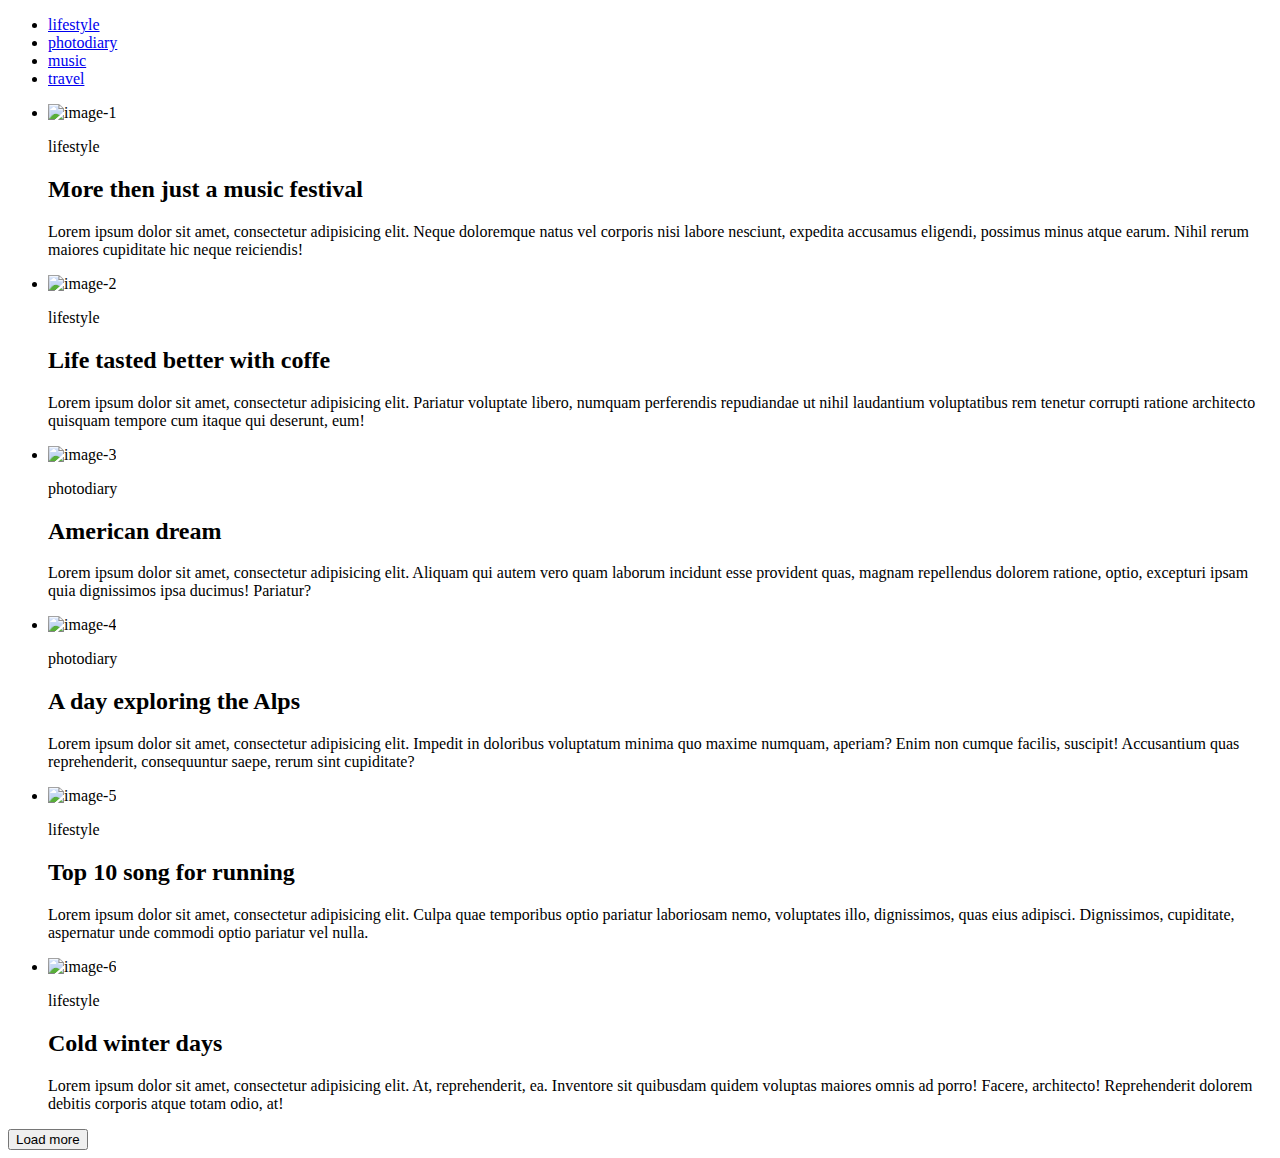
==== html_css/module-01/index.html @ 2d344f96 "add repo" ====
<!DOCTYPE html>
<html lang="en">
<head>
	<meta charset="UTF-8">
	<title>homework1</title>
	<link href="https://fonts.googleapis.com/css?family=Playfair+Display" rel="stylesheet">
</head>
<body>
	<header>
		<nav>
			<ul class="menu-list">
				<li><a href="#">lifestyle</a></li>
				<li><a href="#">photodiary</a></li>
				<li><a href="#">music</a></li>
				<li><a href="#">travel</a></li>
			</ul>
		</nav>
	</header>
	<main>
			<ul>
				<li>
					<article>
					<img src="img/image-1.jpg" alt="image-1">
					<p>lifestyle</p>
					<h2>More then just a music festival</h2>
					<p>Lorem ipsum dolor sit amet, consectetur adipisicing elit. Neque doloremque natus vel corporis nisi labore nesciunt, expedita accusamus eligendi, possimus minus atque earum. Nihil rerum maiores cupiditate hic neque reiciendis!</p>
				</li>
				</article>
				<li>
					<img src="img/image-2.jpg" alt="image-2">
					<p>lifestyle</p>
					<h2>Life tasted better with coffe</h2>
					<p>Lorem ipsum dolor sit amet, consectetur adipisicing elit. Pariatur voluptate libero, numquam perferendis repudiandae ut nihil laudantium voluptatibus rem tenetur corrupti ratione architecto quisquam tempore cum itaque qui deserunt, eum!</p>
				</li>
				<li>
					<img src="img/image-3.jpg" alt="image-3">
					<p>photodiary</p>
					<h2>American dream</h2>
					<p>Lorem ipsum dolor sit amet, consectetur adipisicing elit. Aliquam qui autem vero quam laborum incidunt esse provident quas, magnam repellendus dolorem ratione, optio, excepturi ipsam quia dignissimos ipsa ducimus! Pariatur?</p>
				</li>
				<li>
					<img src="img/image-4.jpg" alt="image-4">
					<p>photodiary</p>
					<h2>A day exploring the Alps</h2>
					<p>Lorem ipsum dolor sit amet, consectetur adipisicing elit. Impedit in doloribus voluptatum minima quo maxime numquam, aperiam? Enim non cumque facilis, suscipit! Accusantium quas reprehenderit, consequuntur saepe, rerum sint cupiditate?</p>
				</li>
				<li>
					<img src="img/image-5.jpg" alt="image-5">
					<p>lifestyle</p>
					<h2>Top 10 song for running</h2>
					<p>Lorem ipsum dolor sit amet, consectetur adipisicing elit. Culpa quae temporibus optio pariatur laboriosam nemo, voluptates illo, dignissimos, quas eius adipisci. Dignissimos, cupiditate, aspernatur unde commodi optio pariatur vel nulla.</p>
				</li>
				<li>
					<img src="img/image-6.jpg" alt="image-6">
					<p>lifestyle</p>
					<h2>Cold winter days</h2>
					<p>Lorem ipsum dolor sit amet, consectetur adipisicing elit. At, reprehenderit, ea. Inventore sit quibusdam quidem voluptas maiores omnis ad porro! Facere, architecto! Reprehenderit dolorem debitis corporis atque totam odio, at!</p>
				</li>
			</ul>	
	</main>
	<input type="button" id="load_more" value="Load more">
</body>
</html>
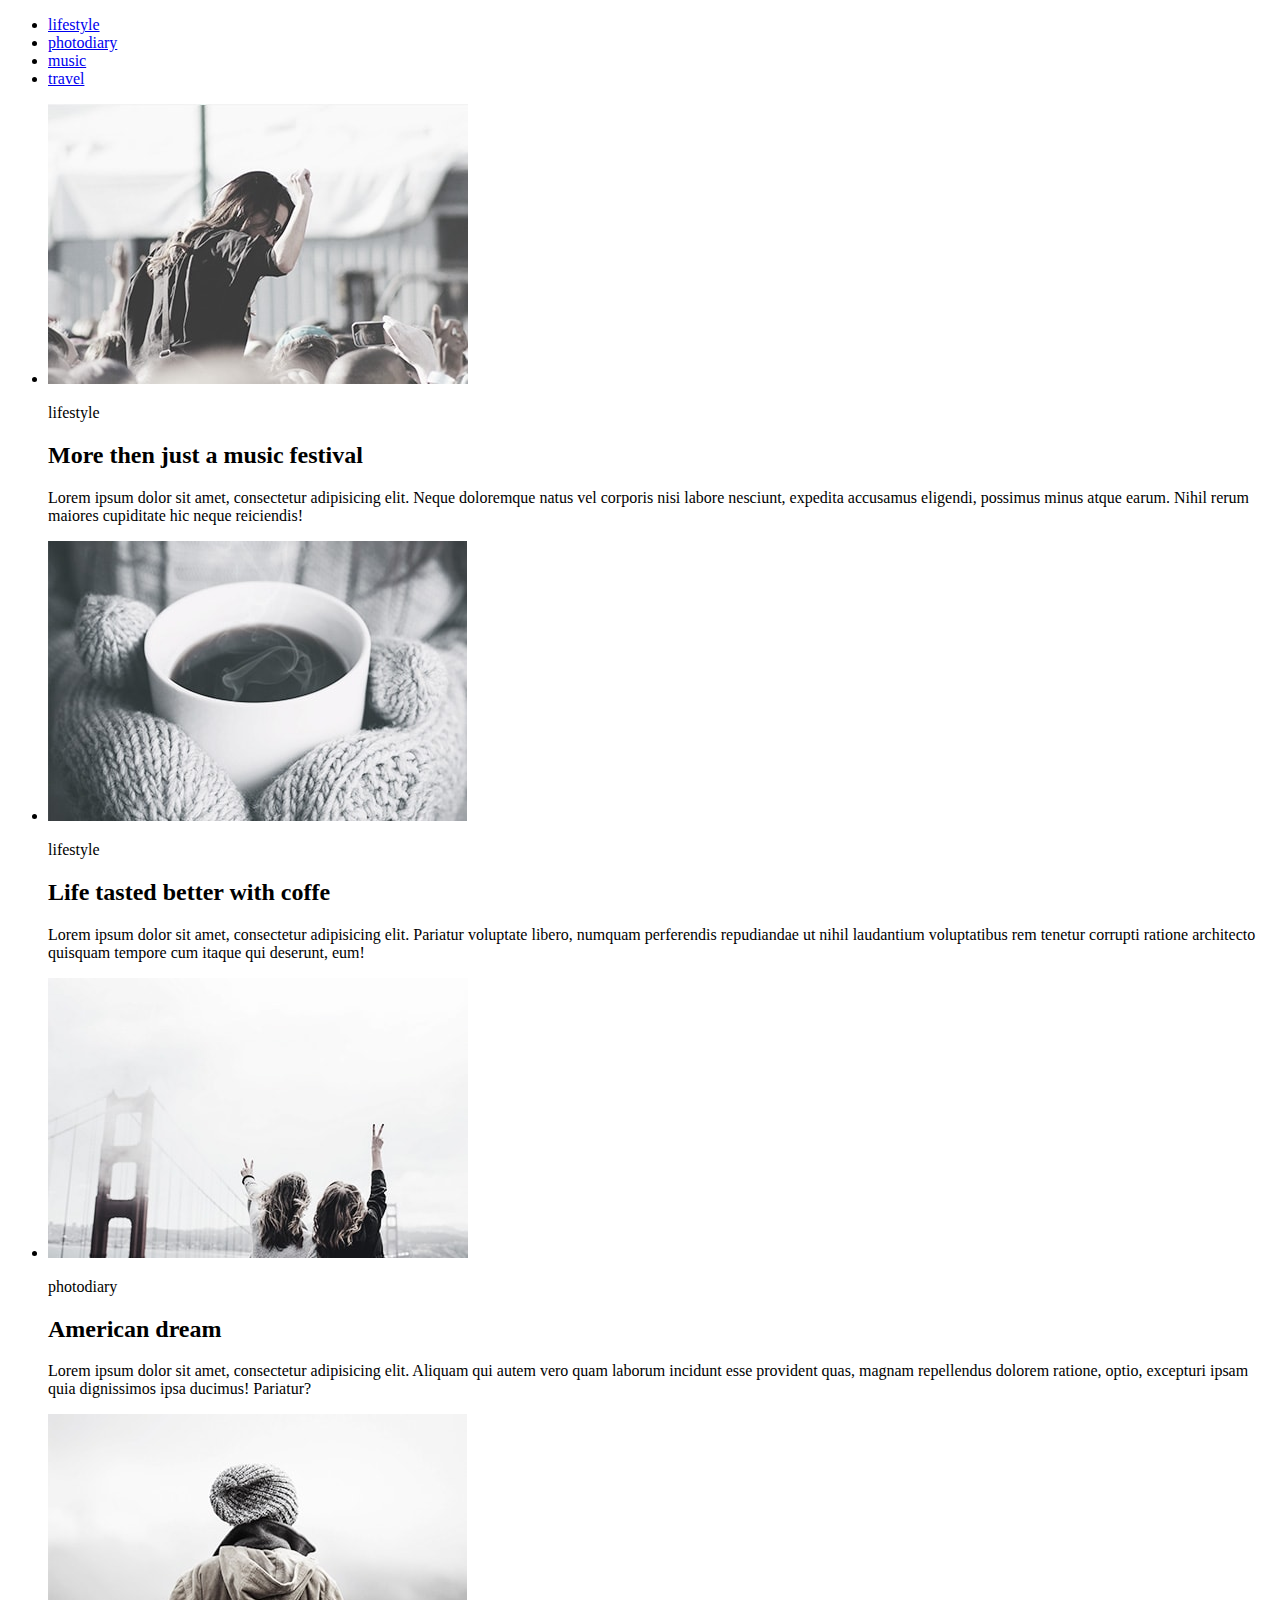
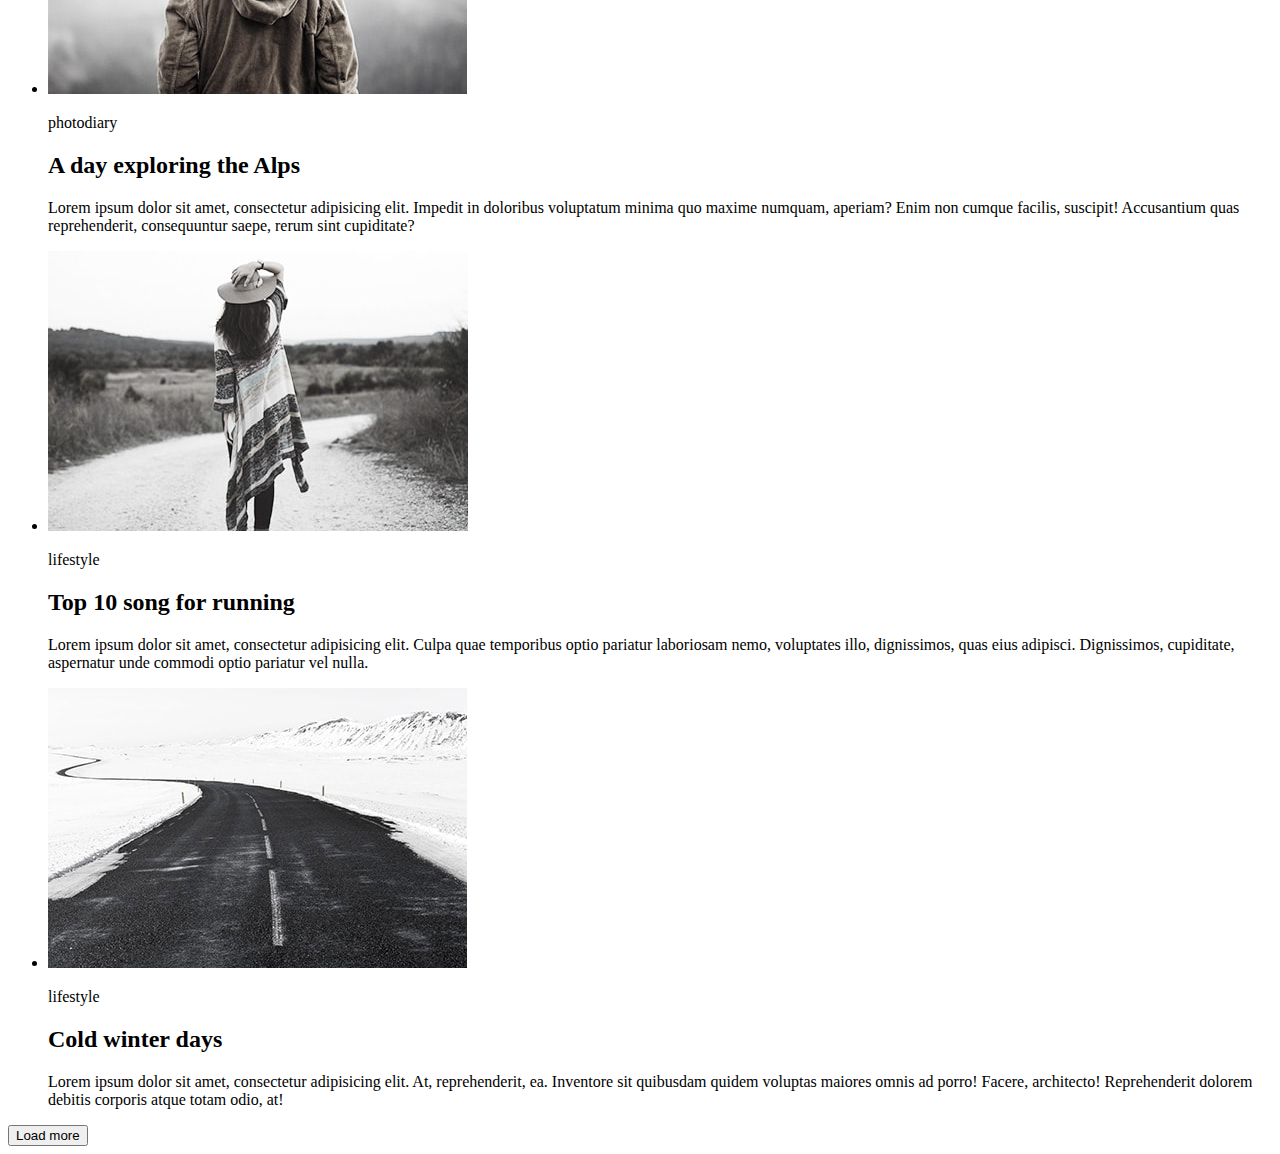
==== commit 36ad5448: "Update index.html" ====
--- a/html_css/module-01/index.html
+++ b/html_css/module-01/index.html
@@ -20,13 +20,11 @@
 	<main>
 			<ul>
 				<li>
-					<article>
 					<img src="img/image-1.jpg" alt="image-1">
 					<p>lifestyle</p>
 					<h2>More then just a music festival</h2>
 					<p>Lorem ipsum dolor sit amet, consectetur adipisicing elit. Neque doloremque natus vel corporis nisi labore nesciunt, expedita accusamus eligendi, possimus minus atque earum. Nihil rerum maiores cupiditate hic neque reiciendis!</p>
 				</li>
-				</article>
 				<li>
 					<img src="img/image-2.jpg" alt="image-2">
 					<p>lifestyle</p>
@@ -61,4 +59,4 @@
 	</main>
 	<input type="button" id="load_more" value="Load more">
 </body>
-</html>+</html>
